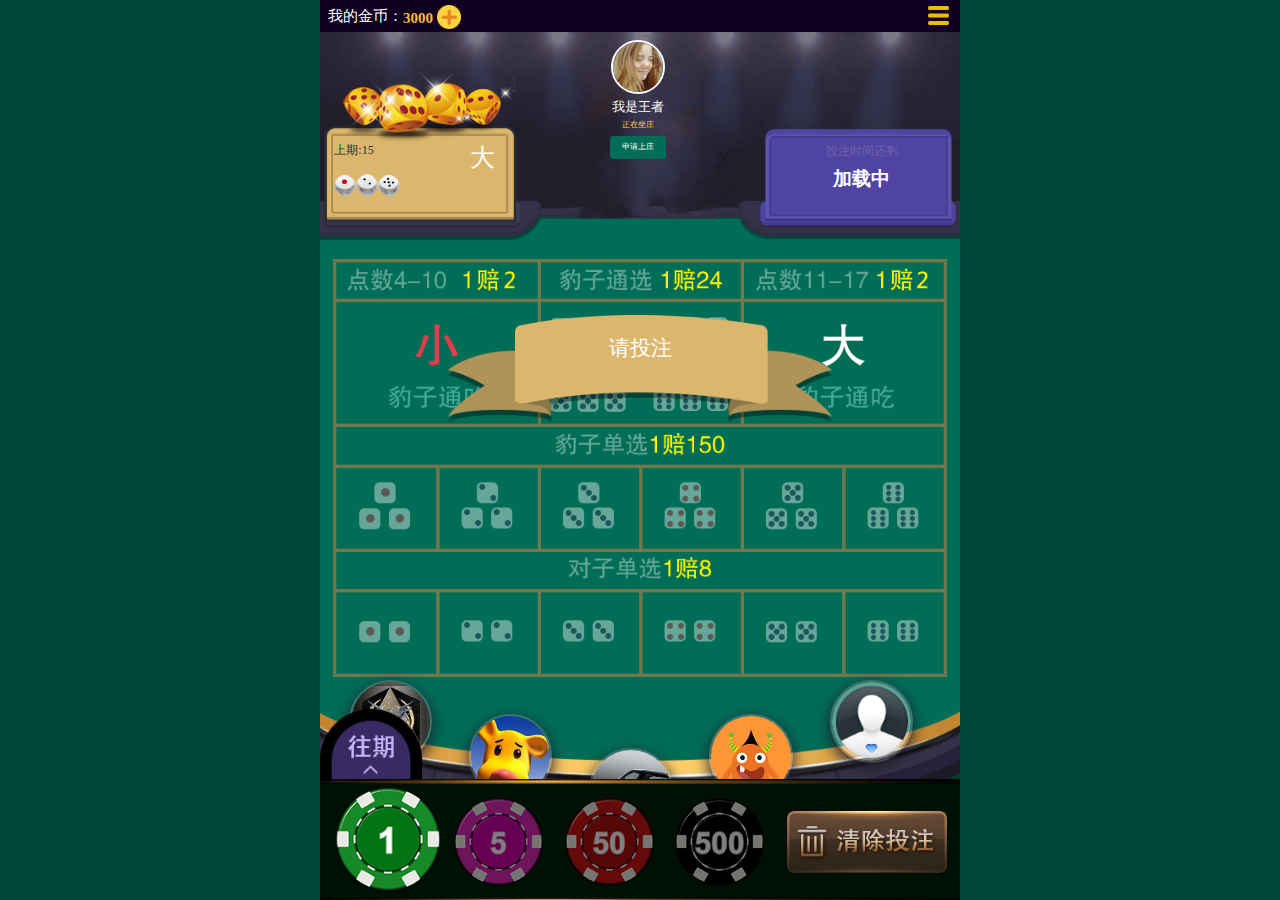
==== index-new.html @ 09e3bccb "jiang su kuai san" ====
<!DOCTYPE html>
<html lang="en">
<head>
	<meta http-equiv="Content-Type" content="text/html; charset=UTF-8">
	<meta name="viewport" content="width=device-width, initial-scale=1.0, maximum-scale=1, user-scalable=no">
	<meta name="format-detection" content="telephone=no">
	<title>江苏快三摇一摇</title>
	<link rel="stylesheet" href="css/shop_goods.css" />
	<link rel="stylesheet" href="css/base.css" />
	<script type="text/javascript" src="js/jquery-1.11.1.js"></script>
	<script type="text/javascript" src="js/fastclick.js"></script>
	<script type="text/javascript" src="js/index.js"></script>
	<style>
	.sim-pop-box{position: absolute; left: 0; top:0; width: 100%; z-index: 99999999;color: #000;font-size: 12px;font-family: Helvetica, STHeiti, Droid Sans Fallback;}
	.sim-pop-box button{background: none;border: none;outline: none;cursor: pointer;-webkit-appearance: none;}
	.sim-pop-box *{margin: 0; padding: 0}.sim-pop-mask,.sim-pop-dis{position: fixed;top:0;right: 0;bottom: 0;left: 0; }
	.sim-pop-mask{background-color: rgba(0,0,0,0.3);pointer-events:auto;}
	.sim-pop-dis,.sim-pop-ft{display: -webkit-box;display: -ms-flexbox;display: -webkit-flex;display: flex;}
	.sim-pop-dis{-webkit-box-pack: center;box-pack: center;-webkit-box-align: center;box-align: center;-webkit-justify-content: center;justify-content: center;-webkit-align-items: center;align-items: center; pointer-events: none;}
	.sim-pop-win{pointer-events: auto;}
	.sim-pop-com,.sim-pop-loading{max-width: 300px;background-color: rgba(0,0,0,0.2);}
	.sim-pop-hd{height: 50px;line-height: 50px;padding: 0 40px 0 10px;border-bottom: 1px solid #eee;position: relative}
	.sim-pop-hd h2{font-size: 14px;font-weight: normal;}
	.sim-pop-close{width: 40px;height: 50px;line-height: 50px;text-align: center;font-size: 26px;position: absolute;right: 0;top: 0;color: rgba(0,0,0,0.5);}
	.sim-pop-close:focus,.sim-pop-close:hover,.sim-pop-close:active{color: rgba(0,0,0,0.4)}
	.sim-pop-bd{word-break: break-all;font-size:14px;color:rgba(255,255,255,0.4);background:rgba(0,0,0,0.6);padding:20px;border-radius:5px;}
	.sim-pop-ft{border-top:1px solid #eeeeee}.sim-pop-btn{-webkit-box-flex: 1; -ms-flex: 1;-webkit-flex: 1;flex: 1;height: 40px;line-height: 40px;font-size: 14px;display: block}
	.sim-pop-btn:not(:first-child){border-left: 1px solid #eee}.sim-pop-loading{padding:20px 50px;box-sizing: border-box;border: none; background:#000;}
	.sim-pop-win{opacity: 0;-webkit-transform: scale(0.5);transform: scale(0.5);-webkit-transition: all .18s;transition: all .18s;}
	.sim-pop-in{opacity: 1;-webkit-transform:scale(1);transform:scale(1);}
	</style>
</head>
<body>
<div class="set-total-div">
	<p class="set-total-notice">【提示】</p>
	<p class="set-total-p">您的默认单局投注限额为<span class="limit-money font-set">200</span>金币，您可以在<span class="font-set">个人中心--偏好设置</span>进行修改。</p>
	<p class="iknowset">我知道了</p>
</div>
<div class="header_top">
	<div class="header_top_in">
		<!--<img class="re_shop receive_shop" src="./img/receive2.png">
		<img class="re_shop receive_rank" src="./img/receive.png">-->
		<div class="note_out">
			<div class="notes">
			<span class="note"></span>
			</div>
			<img class="note_img" src="./img/note.png" width="100%">
		</div>
		<span class="left" id="recharge">我的金币：<i class="qb_up"></i><span class="qb_out"><b class="qb_num">0</b></span><img class="rcg_lg" src="./img/rcg_lg.png"></span>
	</div>
</div>



<div class="content">
	<img class="content_bg" src="./img/content_bg.png" width="100%">
	<!--<div class="qb_fly">
		<img class="img_0" src="./img/2_1.png" width="15">
		<img class="img_0" src="./img/2_1.png" width="15">
		<img class="img_0" src="./img/2_1.png" width="15">
		<img class="img_0" src="./img/2_1.png" width="15">
		<img class="img_0" src="./img/2_1.png" width="15">
	</div>-->
	
	<div class="header_all">
		<img class="header"src="./img/header.png" width="100%">
		
		<div class="peach">
			<div style="font-size: .5rem; text-align: center;">
				<img src="img/usericon.jpg" style="border: .15rem #fff solid; display: inline-block; margin-bottom: 3px; border-radius: 50%;"  width="50px">
				<h1 style="color: #fff; font-size: .8rem; margin-bottom: .2rem;">我是王者</h1>
				<h2 style="color: #fff; font-size: .5rem; color: #ffd43f;">正在坐庄</h2>
				<p style="margin-top: .7rem;"><a style="color: #fff; background:#006d57; border-radius: 3px; padding: 6px 12px 8px;">申请上庄</a></p>
			</div>
		</div>
		
		<div class="judge"></div>
		<div class="note_in22" style="display: none;">
			<span class="record"></span>
			<span class="game_rule"></span>
			<span class="game_back"></span>
			<img class="note_in" src="./img/note_in.png" width="100%">
		</div>
		<div class="header_k header_l">
			<div class="header_up"><b>上期:<span id="sum">15</span></b></div>
			<div class="header_down"><b id="past_images"><img src="img/dot1.png"><img src="img/dot2.png"><img src="img/dot5.png"></b><i id="past_result">大</i></div>
		</div>
		<div class="header_k header_r">
			<div class="header_up header_up_b"><b>投注时间还剩</b></div>
			<div class="header_down t_ts"><b class="timer">加载中</b></div>
			<div class="middle">
				<p class="prizing">正在开奖中</p>
			</div>
			<div class="progress_out">
				<ul id="progress">
					<li></li>
					<li></li>
					<li></li>
					<li></li>
					<li id="djs_p"></li>
				</ul>
			</div>
		</div>
	</div>
	
	
	
	<div class="top_all">
		<img class="top1" src="./img/top1.png" width="96%">
		<div class="top2">
			<img src="./img/top2.png" width="96%">
			<ul class="top_ul top2_ul">
			<li class="top2_1" data-value="000"><div class="mb_out"><span class="mb">0</span></div></li>
			<li class="top2_2" data-value="xxx"><div class="mb_out"><span class="mb">0</span></div></li>
			<li class="top2_3" data-value="999"><div class="mb_out"><span class="mb">0</span></div></li>
			</ul>
		</div>
		<img src="./img/top3.png" width="96%">
		<div class="top4">
			<img src="./img/top4.png" width="96%">
			<ul class="top_ul top4_ul">
				<li class="top4_1" data-value="111"><div class="mb_out"><span class="mb">0</span></div></li>
				<li class="top4_2" data-value="222"><div class="mb_out"><span class="mb">0</span></div></li>
				<li class="top4_3" data-value="333"><div class="mb_out"><span class="mb">0</span></div></li>
				<li class="top4_4" data-value="444"><div class="mb_out"><span class="mb">0</span></div></li>
				<li class="top4_5" data-value="555"><div class="mb_out"><span class="mb">0</span></div></li>
				<li class="top4_6" data-value="666"><div class="mb_out"><span class="mb">0</span></div></li>
			</ul>
		</div>
		<img src="./img/top5.png" width="96%">
		<div class="top6">
			<img src="./img/top6.png" width="96%">
			<ul class="top_ul top6_ul">
				<li class="top6_1" data-value="11x"><div class="mb_out"><span class="mb">0</span></div></li>
				<li class="top6_2" data-value="22x"><div class="mb_out"><span class="mb">0</span></div></li>
				<li class="top6_3" data-value="33x"><div class="mb_out"><span class="mb">0</span></div></li>
				<li class="top6_4" data-value="44x"><div class="mb_out"><span class="mb">0</span></div></li>
				<li class="top6_5" data-value="55x"><div class="mb_out"><span class="mb">0</span></div></li>
				<li class="top6_6" data-value="66x"><div class="mb_out"><span class="mb">0</span></div></li>
			</ul>
		</div>
	</div>

	<div class="user-wrap">
		<li class="user-li"><img src="img/player1.jpg" width="80%"><span></span></li>
		<li class="user-li"><img src="./img/player2.jpg" width="80%"><span></span></li>
		<li class="self"><img src="./img/player3.jpg" width="80%"><span></span></li>
		<li class="user-li"><img src="./img/player4.jpg" width="80%"><span></span></li>
		<li class="user-li"><img src="./img/avatar.png" width="80%"><span></span></li>
	</div>
</div>----

<div class="footer">
	<div class="footer_in">
		<img class="past" src="./img/past.png" width="16%" style="display: block;">
		<img class="line_up" src="./img/line.png" width="100%">
		<img class="line_down" src="./img/line.png" width="100%">
		<ul class="bottom">
			<li><div class="bottom_in"><img class="current" src="./img/1_1.png" width="100%"><span class="meng" data-num="1_1" data-value="1"></span></div></li>
			<li><div class="bottom_in"><img src="./img/2_1.png" width="100%" class=""><span class="meng" data-num="2_1" data-value="5"></span></div></li>
			<li><div class="bottom_in"><img src="./img/3_1.png" width="100%" class=""><span class="meng" data-num="3_1" data-value="50"></span></div></li>
			<li><div class="bottom_in"><img src="./img/4_1.png" width="100%" class=""><span class="meng" data-num="4_1" data-value="500"></span></div></li>
		</ul>
		<img class="right clear_con" src="./img/clear.png" width="25%">
	</div>
</div>

<div class="past_content" style="display: none;">
	<img class="past_down" src="./img/pick.png" width="15%" style="display: none;">
	<div class="past_content_all">
		<span class="past_left">往<br>期<br>开<br>奖</span>
		<ul class="past_right" id="records_out">
			<li id="tpl_game_records">
				<img class="new" src="./img/new.png" width="10">
				<b class="past_top">54期</b>
				<i class="hezhi">8</i>
				<p class="img_all">
					<img src="img/dot1.png">
					<img src="img/dot2.png">
					<img src="img/dot5.png">
				</p>
			</li>
			<li id="tpl_game_records">
				<b class="past_top">53期</b>
				<i class="hezhi">11</i>
				<p class="img_all">
					<img src="img/dot6.png">
					<img src="img/dot1.png">
					<img src="img/dot4.png">
				</p>
			</li>
			<li id="tpl_game_records">
				<b class="past_top">53期</b>
				<i class="hezhi">11</i>
				<p class="img_all">
					<img src="img/dot6.png">
					<img src="img/dot1.png">
					<img src="img/dot4.png">
				</p>
			</li>
			<li id="tpl_game_records">
				<b class="past_top">53期</b>
				<i class="hezhi">11</i>
				<p class="img_all">
					<img src="img/dot6.png">
					<img src="img/dot1.png">
					<img src="img/dot4.png">
				</p>
			</li>
			<li id="tpl_game_records">
				<b class="past_top">53期</b>
				<i class="hezhi">11</i>
				<p class="img_all">
					<img src="img/dot6.png">
					<img src="img/dot1.png">
					<img src="img/dot4.png">
				</p>
			</li>
			<li id="tpl_game_records">
				<b class="past_top">53期</b>
				<i class="hezhi">11</i>
				<p class="img_all">
					<img src="img/dot6.png">
					<img src="img/dot1.png">
					<img src="img/dot4.png">
				</p>
			</li>
			<li id="tpl_game_records">
				<b class="past_top">53期</b>
				<i class="hezhi">11</i>
				<p class="img_all">
					<img src="img/dot6.png">
					<img src="img/dot1.png">
					<img src="img/dot4.png">
				</p>
			</li>
			<li id="tpl_game_records">
				<b class="past_top">53期</b>
				<i class="hezhi">11</i>
				<p class="img_all">
					<img src="img/dot6.png">
					<img src="img/dot1.png">
					<img src="img/dot4.png">
				</p>
			</li>
			<li id="tpl_game_records">
				<b class="past_top">53期</b>
				<i class="hezhi">11</i>
				<p class="img_all">
					<img src="img/dot6.png">
					<img src="img/dot1.png">
					<img src="img/dot4.png">
				</p>
			</li>
			<li id="tpl_game_records">
				<b class="past_top">53期</b>
				<i class="hezhi">11</i>
				<p class="img_all">
					<img src="img/dot6.png">
					<img src="img/dot1.png">
					<img src="img/dot4.png">
				</p>
			</li>
			<li id="tpl_game_records">
				<b class="past_top">53期</b>
				<i class="hezhi">11</i>
				<p class="img_all">
					<img src="img/dot6.png">
					<img src="img/dot1.png">
					<img src="img/dot4.png">
				</p>
			</li>
			<li id="tpl_game_records">
				<b class="past_top">53期</b>
				<i class="hezhi">11</i>
				<p class="img_all">
					<img src="img/dot6.png">
					<img src="img/dot1.png">
					<img src="img/dot4.png">
				</p>
			</li>
			<li id="tpl_game_records">
				<b class="past_top">53期</b>
				<i class="hezhi">11</i>
				<p class="img_all">
					<img src="img/dot6.png">
					<img src="img/dot1.png">
					<img src="img/dot4.png">
				</p>
			</li>
			<li id="tpl_game_records">
				<b class="past_top">53期</b>
				<i class="hezhi">11</i>
				<p class="img_all">
					<img src="img/dot6.png">
					<img src="img/dot1.png">
					<img src="img/dot4.png">
				</p>
			</li>
			<li id="tpl_game_records">
				<b class="past_top">53期</b>
				<i class="hezhi">11</i>
				<p class="img_all">
					<img src="img/dot6.png">
					<img src="img/dot1.png">
					<img src="img/dot4.png">
				</p>
			</li>
			<li id="tpl_game_records">
				<b class="past_top">53期</b>
				<i class="hezhi">11</i>
				<p class="img_all">
					<img src="img/dot6.png">
					<img src="img/dot1.png">
					<img src="img/dot4.png">
				</p>
			</li>
			<li id="tpl_game_records">
				<b class="past_top">53期</b>
				<i class="hezhi">11</i>
				<p class="img_all">
					<img src="img/dot6.png">
					<img src="img/dot1.png">
					<img src="img/dot4.png">
				</p>
			</li>
			<li id="tpl_game_records">
				<b class="past_top">53期</b>
				<i class="hezhi">11</i>
				<p class="img_all">
					<img src="img/dot6.png">
					<img src="img/dot1.png">
					<img src="img/dot4.png">
				</p>
			</li>
			<li id="tpl_game_records">
				<b class="past_top">53期</b>
				<i class="hezhi">11</i>
				<p class="img_all">
					<img src="img/dot6.png">
					<img src="img/dot1.png">
					<img src="img/dot4.png">
				</p>
			</li>
			<li id="tpl_game_records">
				<b class="past_top">53期</b>
				<i class="hezhi">11</i>
				<p class="img_all">
					<img src="img/dot6.png">
					<img src="img/dot1.png">
					<img src="img/dot4.png">
				</p>
			</li>
			 
		</ul>
		<ul class="load_more_ul" style="display:none;">
			<li class="load_more_qs"><a id="btn_game_records_more" class="load_more load_more2" href="javascript:;">&lt;&lt;点击加载更多&gt;&gt;</a></li>
		</ul>
	</div>
</div>

<div class="record_content">
	<div class="record_content_out">
		<div class="record_content_in">
			<h1>投注记录</h1>
			<ul class="record_ul">
				<li id="tpl_user_records">
					<div class="record_con">
						<span class="record_l"><b class="record_num">0813期</b><br><i class="record_day">01-22&nbsp;</i></span>
						<img class="more-logo" src="./img/i4.png">
						<span class="record_r"><b class="record_result">未中奖</b><br><i class="record_qb">投注100金币</i></span>
					</div>
					<div class="record_more2">
						<p><span class="record_win">本期投注详情：</span><span class="record_wresult">大，豹子，11x，44x，222，333</span></p>
						<p><span class="record_win">本期开奖详情：</span><span class="record_win2">115，小</span></p>
					</div>
				</li>
				<li id="tpl_user_records">
					<div class="record_con">
						<span class="record_l"><b class="record_num">0813期</b><br><i class="record_day">01-22&nbsp;</i></span>
						<img class="more-logo" src="./img/i4.png">
						<span class="record_r"><b class="record_result">中奖1000元</b><br><i class="record_qb">投注100金币</i></span>
					</div>
					<div class="record_more2">
						<p><span class="record_win">本期投注详情：</span><span class="record_wresult">大，豹子，11x，44x，222，333</span></p>
						<p><span class="record_win">本期开奖详情：</span><span class="record_win2">115，小</span></p>
					</div>
				</li>
				<li class="load_more_tz"><a id="btn_user_records_more" href="javascript:;" class="load_more load_more1">&lt;&lt;加载更多&gt;&gt;</a></li>
			</ul>
			<img class="pop_close" src="./img/close.png">
		</div>
		<div style="text-align:center; padding:8% 0; width:100%; max-width:640px;">
			<span class="btn_return"> 回到游戏</span>
		</div>
	</div>
</div>

<div class="rule">
	<div class="rule_out">
		<div class="rule_in">
			<div class="rule_content">
				<h1>快三摇一摇详细规则</h1>
				<h2>一、游戏玩法说明</h2>
				<ul>
					<li>1.快三摇一摇开奖结果和江苏快三官方开奖结果一致， 可在官方网站查看。</li>
					<li>2.每局游戏的投注时间为7分钟，玩家在投注时间内首先选择自己要投注的筹码，然后点
					击要投注的区域进行投注，在投注时间外，不可进行投注。</li>
					<li>3.筹码上的面值即为金币，例如：1筹码=1金币，在一局游戏中，玩家可选择不同的筹码进行投注，当玩家的金币不足时，无法投注，请补充金币，每期的最高投注50000金币。</li>
					<li>4.投注的区域上方写明了该投注的名称和赔率，当玩家投注了一个区域后，该区域下方显示玩家在该区域的金币总数。在一局游戏中，玩家可对每个投注区域进行反复投注。</li>
					<li>5.在屏幕的右下角有撤销投注的按钮，在投注时间内点击，可将玩家当前所有投注全部撤销，撤销后玩家可再进行投注。投注时间内外则不可撤销。</li>
					<li>6.投注时间结束后，进入买定离手时间，在此期间内玩家等待开奖，不可投注也不可撤销投注。</li>
					<li>7.买定离手时间结束后，进入开奖时间，三个骰子全部停下来后的点数即为本局游戏的开奖结果，与开奖结果匹配的投注区域高亮显示。</li>
					<li>8.开奖时间结束后，进入派奖时间，开奖后再按照开奖结果，返还中奖者的投注筹码和相应的奖励筹码。至此，一局游戏结束后，进入下一局游戏。</li>
					<li>9.左上区域显示上期的开奖结果，点击底部显示最近20期的开奖结果。</li>
					<li>10.如需查看历史投注记录，可在右上角相应图标处操作。</li>
				</ul>
				<h2>二、投注区域及赔率说明</h2>
				<ul>
					<li>1.小：三个骰子的点数之和为4-10，赔率1赔2，如果开奖结果为豹子，则玩家不中奖。</li>
					<li>2.大：三个骰子的点数之和为11-17，赔率1赔2，如果开奖结果为豹子，则玩家不中奖。</li>
					<li>3.豹子通选：三个骰子的点数一致且为任一点数，赔率1赔24。</li>
					<li>4.豹子直选：三个骰子的点数一致且为某一点数，赔率1赔150。</li>
					<li>5.对子单选：三个骰子中有两个骰子的点数一致且为某一点数，另一个骰子的点数不一致且为任一点数，赔率1赔8。</li>
					<li>6.赔率解释：1赔2，即玩家投入1，若中奖，除返还已投入的1外，再赔给玩家1，例如用户投注100金币，赔率1赔2，若中奖，用户将获得200金币回报，以此类推。</li>
					<li>7.用户不得以任何软件或其他作弊行为参与本游戏，一经发现，不予派奖；对已发奖的，有权有求用户返还。</li>
					<li><span class="rule_tb">8.如因突然停电，网络延迟、网络拥堵、系统故障等意外因素或其他不可抗力，导致你未能成功参与游戏或是服务器发生中断，我们将金币退换你的账户，我方对此不承担任何责任。</span></li>
				</ul>
				<h2>三、联系客服</h2>
				<ul>
					<li>1.如在游戏过程中遇到任何问题，请联系客服。客服QQ：<span class="rule_tb">888</span> 。</li>
				</ul>
				<img class="pop_close" src="./img/close.png">
			</div>
		</div>
		<div style="text-align:center; padding:8% 0; width:92%; max-width:588.8px; margin:0 auto;">
			<span class="btn_return btn_return2"> 回到游戏</span>
		</div>
	</div>
</div>
<div class="tz">
	<div class="tz_in">
		<img src="./img/start_bg.png" width="60%">
		<span class="start_tz">请投注</span>
	</div>
</div>

<div class="dicebox">
	<img class="boxb" src="img/box_bt_icon.png" width="180px">
	<p class="dice_item">
		<img src="img/dot6.png">
		<img src="img/dot6.png">
		<img src="img/dot6.png">
	</p>
	
	<p class="dice2" style="display: none;">
		<img class="pos1" src="img/dot6.png">
		<img class="pos2" src="img/dot6.png">
		<img class="pos3" src="img/dot6.png">
	</p>
	<img class="boxt" style="display: none;" src="img/box_tp_icon.png" width="182px">
</div>

<div class="reward">
	<img src="img/reward.png">
</div>

<div class="recharge_wrap charge_wrap">
	<div class="page" style="/* display: none; */">
		<div class="page_in"></div>
		<div class="page-content">
			<div class="con-title">
				<img class="title-img" src="https://pages.57jingcai.com/images/shop_goods/bg-dialog-ylc-hd__red.png"><p>
					<b>·</b>
					<b class="wrap_title">金币充值</b>
					<b>·</b>
				</p>
				<a class="charge_wrap_close">
					<img src="https://pages.57jingcai.com/images/shop_goods/close.png" class="charge_wrap_close_btn">
				</a></div><div class="recharge-content-out">
					<div class="recharge-content">
						<div class="con-first">今日首充送15%</div>
						<ul class="con-ul">
							<li>
								<img class="f-l con-ul-logo" src="img/qb_30.png" alt="">
								<div class="con-ul-mid f-l">
									<div class="con-ul-money" style="margin-top: 0.5rem;">
										<b class="wrap_qb">30</b>金币</div>
								</div>
								<button class="con-ul-btn f-r">获取</button>
							</li>
							<li>
								<img class="f-l con-ul-logo" src="img/qb_100.png" alt="">
								<div class="con-ul-mid f-l">
									<div class="con-ul-money" style="margin-top: 0.5rem;">
										<b class="wrap_qb">100</b>金币</div>
								</div>
								<button class="con-ul-btn f-r">获取</button>
							</li>
							<li>
								<img class="f-l con-ul-logo" src="img/qb_500.png" alt="">
								<div class="con-ul-mid f-l">
									<div class="con-ul-money" style="margin-top: 0.5rem;">
										<b class="wrap_qb">500</b>金币</div>
								</div>
								<button class="con-ul-btn f-r">获取</button>
							</li>
							<li>
								<img class="f-l con-ul-logo" src="img/qb_1000.png" alt="">
								<div class="con-ul-mid f-l">
									<div class="con-ul-money" style="margin-top: 0.5rem;">
										<b class="wrap_qb">1000</b>金币</div>
								</div>
								<button class="con-ul-btn f-r">获取</button>
							</li>
							<li>
								<img class="f-l con-ul-logo" src="img/qb_5000.png" alt="">
								<div class="con-ul-mid f-l">
									<div class="con-ul-money" style="margin-top: 0.5rem;">
										<b class="wrap_qb">5000</b>金币</div>
								</div>
								<button class="con-ul-btn f-r">获取</button>
							</li>
						</ul>
					</div>
				</div>
		</div>
	</div>
</div>
	
<div class="guide guide_one" style="display:none;">
	<img class="first_01" src="./img/first_01.png" width="60%">
	<div class="guide_wenzi">
		<h1>欢迎来到全民摇一摇</h1>
		<p><span class="step_one">步骤一</span>选择您心仪的筹码</p>
	</div>
	<span class="next_step">下一步</span>
</div>

<div class="guide guide_two" style="display:none;">
	<img class="first_01" src="./img/first_02.png" width="60%">
	<div class="guide_wenzi">	
		<h1>欢迎来到江苏快三摇一摇</h1>
		<p><span class="step_one">步骤二</span>选择投注区域完成下注</p>
	</div>
	<span class="return_step">开始游戏</span>
</div>

<div id="recharge_alert" class="recharge_out" style="display:none;">
	<div class="recharge_in">
		<img src="./img/recharge.png" width="100%">
		<span class="recharge_close"></span>
		<span class="recharge"></span>
	</div>
</div>

<script type="application/javascript">
	$(function() {
		FastClick.attach(document.body);
	});
</script>
---- css/shop_goods.css ----
/* 
* @function: 充值蒙版、商城弹窗
* @Author: Administrator
* @Date:   2017-04-08 11:05:02
* @Last Modified by:   Administrator
* @Last Modified time: 2017-04-08 11:05:02
*/  
 /* 充值蒙版 */
.charge_wrap{
  color:#fff;
}
.charge_wrap .f-l{
  float: left;
}
.charge_wrap .f-r{
  float: right;
}
.charge_wrap .page{
   display:none;
  position: fixed;
  top: 0;
  bottom: 0;
  z-index: 99999;
  width: 100%;
  max-width:640px;
  height: 100%;
  background: rgba(0,0,0,.8);
  padding-top: 14%;
}
.charge_wrap .page-content{
  width: 86%;
  height: 100%;
  position: relative;
  margin:0 auto;
}
.charge_wrap .con-title{
  width: 100%;
  position: absolute;
  /*text-align: center;*/
}
.charge_wrap .con-title p{
  width: 100%;
  text-align: center;
  position: absolute;
  margin-top: 5%;
}
.charge_wrap .con-title b{
  font-weight:bold;
}
.charge_wrap .con-title b:nth-child(2){
  padding: 0 7%;
}
.charge_wrap .title-img{
  width: 100%;
  position: absolute;
}
.charge_wrap .recharge-content-out{
  padding:12% 3% 2% 2%;
  height: 100%;
}
.charge_wrap .recharge-content{
  width: 100%;
  /*谁改的导致页面问题*/
  height: 65%;  
  background: #262932;
  border: 0.2rem solid #4B74CC;
  border-radius: 0.5rem;
}

.lucky_wrap .recharge-content{
  width: 100%;
  /*谁改的导致页面问题*/
  height: auto;  
  background: #262932;
  border: 0.2rem solid #4B74CC;
  border-radius: 0.5rem;
}

.charge_wrap .con-first{
  text-align: center;
  color: #fff;
  padding: 10% 0% 0% 0%;
  font-size: 0.9rem;

}
/*.charge_wrap .con-first p:nth-child(2){
  color:#ffffff;
}*/
.charge_wrap i{
  display: inline-block;
}
.charge_wrap .lb{
  width: 100%;
  height:2rem;
  background: #1e2026;
  position: relative;

}
.charge_wrap .lb-logo{
  width: 1.5rem;
  height: 1rem;
  display: inline-block;
  background-image: url("../img/image/sprite-icon.png");
  background-size: 300%;
  background-position:  0 -22px;
  margin-left: 5%;
  margin-top:0.5rem;
}
.charge_wrap .lb-text-out{
  display: inline-block;
  width: 80%;
  height:2rem;
  line-height: 2rem;
  position: absolute;
  margin-left: 0.5rem;
  overflow: hidden;
}
.charge_wrap #lb-text{
  position: absolute;
  display: inline-block;
  left: 30px;
  font-size: 0.9rem;
  color: #6e80ab;
}
.charge_wrap .con-ul{ 
  margin-top: 4%;
  padding: 0 2.5%;
  /*height: 22rem;*/
  height: 80%;
  overflow:auto;
  overflow-y:auto;
  overflow-x:hidden; 
}
.charge_wrap .con-ul li{
  padding: 6% 0;
  overflow: hidden;
  border-bottom:0.1rem solid #333D5D;
}
.charge_wrap .con-ul li:last-child{
  border:none;
}
.charge_wrap .con-ul span{
  line-height: 2.5rem;
  padding-left:3%;
  font-size: 0.9rem;
}
.charge_wrap .con-ul-logo{
  width: 3.5rem;
  margin: -3%;
  margin-left: 0;
}
.charge_wrap .con-ul-tips{
  background:#4B74CC;
  font-size: 0.8rem;
  border-radius: 5px;
  padding:0 0.3rem;
  margin-top: 0.2rem;
}
.charge_wrap .con-ul-mid{
  margin-left: 2%;
}
.charge_wrap .con-ul-btn{
  text-align: center;
  color: #FFFFFF;
  border: 0;
  outline: 0;
  background: #D91D36;
  border-radius:0.3rem;
  padding: 3% 7%;
}
.charge_wrap .con-ul-p{
  margin:0;
}
.charge_wrap .con-ul-p2{
   margin:0;
  font-size: 0.3rem;
  padding: 0.1rem 0.3rem;
  border-radius: 5px;
  background:#4B74CC;
}
.charge_wrap .page_in{
  position:absolute; top:-1rem; 
  width:100%; 
  height:100%; 
  background:rgba(0,0,0,0);
}
.charge_wrap .charge_wrap_close{
  width: 1.5rem;
  height: 1.5rem;
  position: absolute;
  color: #C84335;
  border: 0.2rem solid #A33226;
  outline: 0;
  border-radius: 1rem;
  font-size: 1rem;
  background: #6E191E;
  right: 3%;
  top: 1.4rem;
}
.charge_wrap .charge_wrap_close p{
  width: 1.2rem;
  height: 1.2rem;
  background-image: url("../img/image/sprite-icon.png");
  background-size: 300%;
  background-position:  -1.65rem -0.3rem;
  position: absolute;
  top: 0;
}
/* 跳转商城 */
.shop_wrap{
  color:#fff;
}
.shop_wrap .f-l{
  float: left;
}
.shop_wrap .f-r{
  float: right;
}
.shop_wrap .page{
  display:none;
  position: fixed;
  top: 0;
  bottom: 0;
  z-index: 999;
  width: 100%;
  max-width:640px;
  height: 100%;
  background: rgba(0,0,0,.8);
  padding-top: 18%;
}
.shop_wrap .page-content{
  width: 85%;
  position: relative;
  margin:0 auto;
}
.shop_wrap .con-title{
  width: 100%;
  position: absolute;
  /*text-align: center;*/
}
.shop_wrap .con-title p{
  width: 100%;
  text-align: center;
  position: absolute;
  margin-top: 5%;
}
.shop_wrap .con-title b{
  font-weight:bold;
}
.shop_wrap .con-title b:nth-child(2){
  padding: 0 5%;
}
.shop_wrap .title-img{
  width: 100%;
  position: absolute;
}
.shop_wrap .shop_close{
  width: 1.5rem;
  height: 1.5rem;
  position: absolute;
  color: #C84335;
  border: 0.2rem solid #A33226;
  outline: 0;
  border-radius: 1rem;
  font-size: 1rem;
  background: #6E191E;
  right: 3%;
  top: 1.4rem;
}
.shop_wrap .shop_close p{
  width: 1.2rem;
  height: 1.2rem;
  background-image: url("../img/image/sprite-icon.png");
  background-size: 300%;
  background-position: -1.65rem -0.3rem;
  position: absolute;
  top: 0;
}
.shop_wrap .shop-content-out{
  padding:13% 3% 2% 2%;
}
.shop_wrap .shop-content{
  width: 100%;
  background: #262932;
  border: 0.2rem solid #333D5D;
  border-radius: 0.5rem;
}
.shop_wrap .con-ul{
  margin-top: 8%;
  padding: 0 2.5%;
  height: 22rem;
  overflow:auto;
  overflow-y:auto;
   overflow-x:hidden;
  font-size:0;
}
.con-ul::-webkit-scrollbar-track-piece {
  background-color: rgba(0, 0, 0, 0);
  border-left: 1px solid rgba(0, 0, 0, 0);
}
.con-ul::-webkit-scrollbar {
  width: 0.5rem;
  height: 3rem;
  -webkit-border-radius: 0.5rem;
  -moz-border-radius: 0.5rem;
  border-radius: 0.5rem;
}
.con-ul::-webkit-scrollbar-thumb {
  background-color: rgba(0, 0, 0, 0.5);
  background-clip: padding-box;
  -webkit-border-radius: 0.5rem;
  -moz-border-radius: 0.5rem;
  border-radius: 0.5rem;
  min-height: 28px;
}
.con-ul::-webkit-scrollbar-thumb:hover {
  background-color: rgba(0, 0, 0, 0.5);
  -webkit-border-radius: 0.5rem;
  -moz-border-radius: 0.5rem;
  border-radius:0.5rem;
}

.shop_wrap .con-ul li{
  display: inline-block;
  padding: 6% 0 4% 0;
  overflow: hidden;
  background: #292D36;
  border-radius: 0.3rem;
  width: 45%;
  text-align: center;
  font-size: 0.8rem;
  margin:2.5%;
  box-sizing:border-box;
}
/* .shop_wrap .con-ul li:nth-child(even){
  margin:3% 0 0 3%;
} */
.shop_wrap .con-ul .shop-name{
  width:100%;
  overflow:hidden;
  white-space:nowrap;
  text-overflow:ellipsis;
}
.shop_wrap .con-ul-img{
  display: block;
  width:75%;
  margin:5% auto 8%;
}
.shop_wrap .con-ul-btn{
  width:90%;
  text-align: center;
  color: #FFFFFF;
  border: 0;
  outline: 0;
  background: #E24239;
  border-radius:0.3rem;
  padding: 5% 0;
  vertical-align:middle;
  margin:0 auto;
}
.shop_wrap .con-ul-logo{
  width: 1.2rem;
  display:inline-block;
  vertical-align:bottom;
  /* margin: 3% -3% -3% -3%; */
}

.shop_wrap .con-ul-btn span{
  display: inline-block;
  padding-left:2%;
  font-size: 1rem;
}
.shop_wrap .shop_more{
  width: 100%;
  padding: 4% 0;
  background: #292D36;
  text-align: center;
  color: #545A6F;
  border-top: 0.1rem solid #262932;
}
.shop_wrap .shop_more span{
  display:inline-block;
  vertical-align:middle
}
.shop_wrap .shop_more img{
  width: 0.85rem;
  vertical-align:middle;
}


.charge_wrap_close_btn{
    position: absolute;
    top: 0.4rem;
    right: 0.5rem;
    width: 0.5rem;
}
/*牛人幸运榜*/
.lucky_wrap .recharge-content{
  background:#223158;
}
.lucky_wrap .con-first{
  width: 96%;
}
.lucky-sel-con{
  border-radius:50px 0 0 50px;
  width: 47%;
  border:1px solid #fff;
  text-align: center;
  background:#313E5E;
  display: inline-block;
  float: left;
}

.lucky-sel-con:nth-child(2){
  border-radius:0 50px 50px 0;
  border-left: none;
}
.lucky-sel h4{
  margin:0;
  font-size: 0.9rem; 
  color: #809DE9;
}
.lucky-sel p{
  margin:0;
  font-size: 0.7rem;
  color: #809DE9;
}
.sel1-con{
   background: #fff;
}
.sel1-con h4, .sel1-con p{

  color: #1C3151;
}
.lucky_wrap .page{
  display: none;
}
.lucky_wrap .con-first {
    padding: 9% 0% 16% 4%;
    font-size: 0.7rem;
        margin: 0;
    color: #656b81;
}
.lucky-title{
  display: flex;
  display:-webkit-box;
  display: -webkit-flex; 
    width: 92%;
    clear: both;
    background: #223158;
    border-top: 1px solid #38497B;
    padding: 2% 4%;
}
.lucky-title span{
  color: #4C5E90; 
   -webkit-box-flex:1;
  flex: 1;
   -webkit-flex: 1;
  font-size: 0.9rem;
  text-align: center;
  letter-spacing: -0.05rem;
}
.lucky-title span:nth-child(1){
    -webkit-box-flex:0.5;
  flex: 0.5;
   -webkit-flex: 0.5;
    text-align: left;
}
.lucky-title span:nth-child(2){
    -webkit-box-flex:1.3;
  flex: 1.3;
   -webkit-flex: 1.3;
}
.lucky-title span:nth-child(3){
   -webkit-box-flex:1;
  flex: 1;
   -webkit-flex: 1;
}
.lucky_wrap .con-ul{
  background: #313E5E;
  margin:0;
  height: 19.5rem;
  border-radius: 0 0 6px 6px;
}
.lucky_wrap .con-ul .lucky-li{
  display: flex;
  display:-webkit-box;
  display: -webkit-flex; 
  border-bottom: 0.1rem solid #4866AC;
  padding-top:3%;
  padding-bottom: 1%;
}
.lucky-li-img{
  -webkit-box-flex:1;
  flex: 1;
  -webkit-flex: 1;
  padding-top: 0.2rem;
  font-size: 1.3rem;
  color: #8AAAF1;
  text-indent: 0.4rem;
}
.lucky-li-img img{
  width: 1.6rem;
}
.lucky-li-mid,.lucky-money{
  -webkit-box-flex:2;
  flex: 2;
  -webkit-flex: 2;
}
.lucky-li-mid{
    -webkit-box-flex:2.5;
  flex: 2.5;
  -webkit-flex: 2.5;
}
.lucky-li-head{
  display: inline-block;
  width: 2rem;
  height: 2rem;
  border-radius: 1rem;
  -webkit-border-radius: 1rem;
  vertical-align: top;
  margin-top:0.2rem;
}
.lucky-money{
  text-align: center;
  color: #FAE75A;
  line-height: 2.5rem;
}
.lucky-user{
margin-left:0.3rem;
width:4.5rem;
display:inline-block;
  overflow: hidden;
text-overflow:ellipsis;
white-space: nowrap;
}
---- css/base.css ----
*{-webkit-tap-highlight-color: transparent;}

body{
margin:0 auto;
padding:0;
background:#004739;
/* position:relative; */
max-width: 640px;
font-family: "微软雅黑";
}
ul,li,dl,dt,dd,i,b,h1,h2{
margin:0;
padding:0;
font-weight:normal;
font-style:normal;
list-style:none;
font-size:1rem;
}
.header_top{
position:fixed;
width:100%;
max-width:640px;
top:0;
z-index:100;
}
.header_top_in{
position:relative;
width:100%;
height:2rem;
line-height:1rem;
background:#110020;
}
.left{
/* position:absolute; */
position:relative;
display:inline-block;;
height:2rem;
line-height:2rem;
margin-left:0.5rem;
color:#fff;
font-size:0.95rem;
vertical-align:middle;
}
.left b{
color:#f2bc41;
font-size:15px;
font-weight:bold;
}
.rcg_lg{
width: 1.5rem;
    vertical-align: top;
    margin-top: 0.3rem;
}
.qb_out{
margin-right:0.25rem;
height:2rem; 
line-height:2rem;
vertical-align:middle;
}
.qb_cankao{
/* position:relative; */
/* 	vertical-align:top;
	display:inline-block;
	height:100%; */
}
.qb_s{
/* position:absolute; */
width:1.2rem;
vertical-align: middle;
/* top:0; */
}
/* .right{
height:2rem;
line-height:2rem;
width:5.5rem;
padding:0.2rem 0.5rem;
position:absolute;
right:4%;
bottom:5%;
background:#393278;
border-radius:3px;
text-align:right;
cursor:pointer;
} */

.content{
	background:#014512;
	/* overflow:hidden; */
	 margin-top:2rem;
	position:relative;
	
}
.content .top_all{
	position:relative;
}
.content_bg{
	position:absolute; top:27%;
}
.content img{
	display:block;
	margin:0 auto;
}
.content .top1{
	margin-top:3%;
}
.note_out{
	width:1.3rem;
	position:absolute;
	right:0.7rem;
	top:0.35rem;
	cursor:pointer;
}
.notes{
	position:relative;
	z-index:1;
}
.note{
	position:absolute;
	width:100%;
	height:100%;
	width:5rem;
	height:3rem;
	margin-top:-0.4rem;
	margin-left:-1.2rem;
}
.note_in22{
	position:absolute;
	top:9%;
	right:0;
	width:35%;
	height:90%;
	/*border:1px solid green;*/
	z-index:5;
	display:none;
}
.note_in22 span{
	display:block;
	width:100%;
	height:45%;
	/*border:1px solid yellow;*/
	cursor:pointer;
}
.note_in22 .game_rule{
	/*border:1px solid pink;*/
}
.note_in{
	position:absolute;
	top:-10%;
	right:1%;
	z-index:-1;
}
.header_all{
	position:relative;
}
.content .peach{
	position:absolute;
	top:50%;
	left:50%;
	margin-left:-30px;
	margin-top:-15%;
}
.header_k{
	position:absolute;
	top:50%;
	left:1.8%;
	width:29%;
	height:40%;
	/*background:red;*/
	font-size: 0.85rem;
}
.header_k b{
	font-weight:normal;
	color:#292d36;
	position:absolute;
	left:1.5%;
	width:80%;
	font-family: "微软雅黑";
	font-size: 12px;
}
.db { display: block !important;}
.ndb { display: none !important;}
.moveChip { position: absolute; bottom: 30px; z-index:88 ; width: 15px; height: 15px;}
.moveChip.chip0 { background: url(../img/1_1.png) no-repeat; background-size: 100% 100%;}
.moveChip.chip1 { background: url(../img/2_1.png) no-repeat; background-size: 100% 100%;}
.moveChip.chip2 { background: url(../img/3_1.png) no-repeat; background-size: 100% 100%;}
.moveChip.chip3 { background: url(../img/4_1.png) no-repeat; background-size: 100% 100%;}

.header_k i{
	font-style:normal;
	color:#d6cafa;
	position:absolute;
	right:19%;
}
.header_down{
	margin-top:17%;
}
.header_down b img{
	display: inline-block;
	width: 22px;
}
.header_down i{
	color:#fff;
	right:12%;
	font-size:25px;
	top:-2%;
}
.header_l{
	top:53%;
}
.header_l b,i{
	font-size:12px;
}
.header_l .arr{
	position:absolute;
	top:25%;
}
.header_r{
	top:50%;
	right:2%;
	width:27.5%;
	height:38%;
	left:auto;
	/*background:red;*/
	/*border:1px solid green;*/
}
.header_r .prizing{
	margin-top:10%;
	font-size:1.2rem;
	color:#fbfc02;
	font-weight:bold;
	text-align:center;
	display:none;
}
.font-dbd76b{
	color: #dbb76b;
}
.header_r .header_up{
	margin-top:4%;    
}
.header_r .header_up b{
	width:100%;
	text-align:center;
}
.header_up_b b{
	color: #7361ac;
}
.header_r .header_down b{
	width:100%;
	text-align:center;
	color:#fff;
	font-size:1.2rem;
	font-weight:bold;
}
.header_r .middle img{
	float:left;
	margin:9% 3.65% 0;
	display:none;
}
.footer_in{
	position:relative;
	width:100%;
	height:100%;
	/* border:1px solid red; */
}
.past{
	cursor:pointer;
	position:absolute;
	top:0;
	left:0;
	margin-top:-11%;
	/* margin-left:-8%; */
}
.line_up{
	position:absolute;
	top:0;
}
.line_down{
	position:absolute;
	top:0;
	margin-top:18.5%;
}
.bottom{
	width:72%;
	/* border:1px solid red; */
	margin-left:2%;
	box-sizing:border-box;
	/* margin:3% auto; */
	/* margin-left:3%; */
}
.bottom li{
	width:23%;
	float:left;
	margin:4% 0.5% 3%;
	cursor:pointer;
	position:relative;
	font-size:0;
}
.bottom li .bottom_in{
	position:relative;
	width:100%;
	height:100%;
	/* border:1px solid red; */
}
.bottom li .bottom_in img{
	display:block;
	width:84%;
	margin:0 auto;
}
.bottom li .bottom_in img.current{
	width:100%;
	position:absolute;
	margin-top:-10%;
}
.clear_con{
	position:absolute;
	right:2%;
	margin-top:5%;
}
.meng{
	position:absolute;
	top:0;
	left:8%;
	display:block;
	width:84%;
	height:100%;
	background:rgba(0,0,0,0.5);
	border-radius:50%;
}
.footer{
	background:#001005;
	position:fixed;
	bottom:0;
	width:100%;
	color:#fff;
	z-index:51;
	max-width:640px;
}
.top2, .top4, .top6{
	position:relative;
}
.top_ul{
	position:absolute;
	top:0;
	width:96%;
	height:100%;
	margin-left:2%;
	/*border:1px solid red;*/
	box-sizing:border-box;
}
.top_ul li{
	height:100%;
	float:left;
	/*border:1px solid blue;*/
	cursor:pointer;
	box-sizing:border-box;
	position:relative;
}
.top_ul li.current{
	background:rgba(255, 255, 255, 0.3);
	border:1px solid #fff;
	box-sizing:border-box;
}
.top2_ul li{
	width:33.33%;
}
.top4_ul li{
	width:16.66%;
}
.top6_ul li{
	width:16.66%;
}
/*往期*/
.past_content{
	display:none;
	bottom:10.5%;
	width:100%;
	/* height:100%; */
	position:fixed;
	/* background:rgba(0, 0, 0,0.5); */
	z-index:51;
	/* padding-bottom:30%; */
	cursor:pointer;
	border-top:5px solid #000000;
	background:#232031;
	color:#cabcff;
	max-width:640px;
}
.past_content_all{
	position:relative;
	height:156px;
	width: 100%;
	overflow:hidden;
	overflow-x: scroll;
	/* box-sizing:border-box; */
}
.past_content .past_down{
	position:absolute;
	top:0;
	margin-top:-12%;
	left:0;
}
.past_content .past_left{
	width:10%;
	display:block;
	line-height:1.1rem;
	margin-top:3rem;
	text-align:center;
}
.past_content .past_right{
	position:absolute;
	width:800px;
	height:100%;
	top:0;
	left:10%;
	overflow-x: scroll;
}
.past_content .past_right .img_all img{
	width: 30px;
	display:block;
	margin:15% auto;
}
.past_content .past_right .past_top{
	display:block;
	font-size: 12px;
	color:#fff;
	margin:5px auto;
}
.past_content .past_right .hezhi{
	display:block;
	font-size:12px;
	color:#c8b8ff;
}
.past_content ul{
	color:#534c6b;
	display:block;
	width:100%;
/*height:100%;
background:yellow;*/
}
.past_content ul li{
position:relative;
width:40px;
height:100%;
/* line-height:2.5rem; */
float:left;
background:#232031;
text-align:center;
box-sizing:border-box;
}
.past_content ul li:nth-child(2n+1){
background:#2c273d;
}
.past_content ul li .new{
position:absolute;
top:0%;
left:0%;
}
.past_content ul li:nth-child(2) .new{
display:block;
}
.past_content ul .big{
color:#3e67ad;
}
.past_content ul .small{
color:#ca59ab;
}
.past_content ul span{
display:inline-block;
width:0.7rem;
height:0.7rem;
border-radius:100%;
}
.past_content ul .big2.current{
background:#3e67ad;
}
.past_content ul .small2.current{
background:#ca59ab;
}
.past_content .dianshu img{
margin:2%;
}
/* .past_up{
display:block;
margin:0 auto;
	cursor:pointer;
	} */
	.past_content .load_more_ul li{
		width:100%;    
	}
	.past_content .load_more_ul li input{
		float:right;
		border:none;
		background:#2c273d;
		color:#534c6b;
		margin-top:0.7rem;
	}
	/*投注记录*/
	.record_content{
		position:absolute;
		top:0;
		width:100%;
		height:100%;
		max-width:640px;
		/*overflow-y:scroll;*/
		background:rgba(0,0,0,0.7);
		z-index:99999;
		color:#555067;
		display:none;
	}
	.record_content_out{
		position:fixed;
		top:0;
		left: 50%;
		margin-left: -150px;
		width:300px;
		max-width:640px;
		top:15%;
	}
	.record_content_in{
		position:relative;
		width:94%;
		margin:0 auto;
		background:#292d36; 
		border:2px solid  #dbb76b;
		border-radius:5px;
	}
	.record_content_in .pop_close{
		position:absolute;
		top:20px;
		right:-10px;
		margin-top:-10%;
		width:8%;
	}
	.record_content h1{
		width:98%;
		margin:0 auto;
		height:3rem;
		line-height:3rem;
		font-size:22px;
		color:#fff;
		font-weight:700;
		letter-spacing:2px;
		border-bottom:1px solid #2b2735;
		text-align:center;
		font-family: "微软雅黑";
	}
	.record_content ul{
		width:100%;
		height:20rem;
		/*line-height:5rem;*/
		/* padding-bottom:15%; */
		padding:0 1% 5%;
		box-sizing:border-box;
		overflow:auto
	}
	.record_content ul li{
		width:100%;
		/*height:3.4rem;*/
		margin-top:0.7rem;
		border-bottom:1px solid #2b2735;
	}
	/*.record_content b{
		color:#9a8dc3;
		font-weight:bold;
	}*/
	.record_l b{
		color:#ffffff;
		font-weight:bold;
		font-family: "微软雅黑";
		font-size: 14px;
	}
	.record_r b{
		color:#dbb76b;
		font-weight:bold;
		font-family: "微软雅黑";
		font-size: 14px;
	}
	
	.record_content .record_result_prize{
		color:#ffc54a;
	}
	.record_content i{
		font-size:0.9rem;
		color:#666c81;
		font-family: "微软雅黑";
		font-size: 12px;
	}
	.record_con{
		overflow: hidden;
		padding-bottom: 0.5rem;
	}
	.record_l{
		float:left;
		margin-left:1rem;
	}
	.record_r{
		float:right;
		text-align:right;
		margin-right:1rem;
	}
	.more-logo{
		width: 0.7rem;
		float: right;
		margin-top: 0.8rem;
		margin-right: 1rem;
	}
	.record_more2{
		display: none;
		padding: 0.5rem 0;
		background: #23262d;
	}
	.record_more2 p{
		width: 100%;
		margin-left: 1rem;
		width: 95%;
		color: #fff;
		font-size: 0.9rem;
	}
	.record_more2 p:nth-child(2){
		margin-top:0.5rem;
	}
	.record_more2 .record_win{
		display: inline-block;

	}
	.record_more2 .record_win2{
		color: #dbb76b;

	}
	.record_content ul .load_more_tz{
		border:none;
		text-align:center;
	}
	.past_content .load_more, .record_content .load_more{
		background:#221e2c;
		border:none;
		color:#9a8dc3;
		text-decoration: none;
		outline: none;
	}
	.record_content .load_more1{

	}
	.btn_return{
		padding:3% 30%;
		background:#f60;
		border-radius:5px;
		color:#fff;
		cursor:pointer;
		font-size:1.3rem;
		font-weight:bold;
		letter-spacing:3px;
	}
	/*规则*/
	.rule{
		position:absolute;
		top:0;
		width:100%;
		height:100%;
		max-width:588.8px;
		/*height:100%;*/
		/* padding:0 4%; */
		background:rgba(0,0,0,0.7);
		z-index:99999;
		color:#9a8cc1;
		display:none;
		/* padding-bottom:30%; */
	}
	.rule_out{
		position:fixed;
		top:15%;
		width:100%;
		max-width:640px;
	}
	.rule_in{
		position:relative;
		width:300px;
		margin:0 auto;
		background:#292d36; 
		border:2px solid  #eab088;
		border-radius:5px;
		padding:10px;
	}
	.rule_content{
		width:100%;
		height:25rem;
		overflow:auto;
		box-sizing:border-box;
	}
	.rule .pop_close{
		position:absolute;
		top:0;
		right:0;
		margin-top:-10%;
		width:8%;
	}
	.rule h1{
		font-weight:bold;
		text-align:center;
		color:#fff;
		font-size:15px;
		margin:2px 0 10px;
	}
	.rule h2{
		font-weight:bold;
		font-size:14px;
		margin:0.5rem 0;
	}
	.rule ul li{
		line-height:18px;
		font-size: 12px;
		margin-bottom: 8px;
		color: #fff;
	}
	.rule_tb{
		color:#00a4c9;
	}
	/*请投注，买定离手*/
	.tz{
		width:100%;
		position:absolute;
		top:35%;
		text-align:center;
		max-width:640px;
		z-index: 8888;
		display:none;
	}
	.tz_in{
		position:relative;
		z-index:9;
	}
	.start_tz{
		position:absolute;
		top:0;
		left:0;
		width:100%;
		height:100%;
		padding-top:3%;
		text-align:center;
		color:#fff;
		font-size:1.3rem;
		/*z-index:3;*/
	}
	/*摇色子*/
	.dice_all{
		position:absolute;
		width:165px; 
		top:30%;
		left:50%;
		margin:0 auto;
		margin-left:-80.6px;
		height:auto;  
		display:none;
		z-index:53;
	}
	.wrap{
		width:45px; 
		height:45px;
		float:left; 
		margin:5px;
		position:relative;
	}
	.dice{
		width:45px; 
		height:45px; 
		background:url(../img/dice.png) no-repeat; 
		cursor:pointer;
		border-radius: 3px;
	}
	.dice_1{background-position:-2px -7px;}
	.dice_2{background-position:-2px -60px;}
	.dice_3{background-position:-2px -114px;}
	.dice_4{background-position:-2px -165px;}
	.dice_5{background-position:-2px -217px;}
	.dice_6{background-position:-2px -269px;}
	.dice_t{background-position:-2px -325px;}
	.dice_s{background-position:-2px -382px;}
	.dice_e{background-position:-3px -438px;}
/*p#result{
text-align:center; 
font-size:16px;
}
p#result span{
font-weight:bold; 
color:#f30; 
margin:6px;}*/
#dice_mask{
	width:90px; 
	height:90px; 
	background:#fff; 
	opacity:0; 
	position:absolute; 
	top:0; 
	left:0; 
	z-index:199;
}
/*引导页*/
.guide{
	position:absolute;
	top:0;
	width:100%;
	height:100%;
	max-width:640px;
	background:rgba(0, 0, 0, 0.85);
	text-align:center;
	font-size:1.1rem;
	font-weight:bold;
	word-spacing:10px; 
	letter-spacing:2px;
	color:#fff;
	z-index:100;
}
.guide img{
	display:block;
	margin:0 auto;
}
.guide .first_01{
	margin:20% auto 10%;
}
.guide_wenzi h1{
	font-weight:bold;
	font-size:1.6rem;
	color:#564474;
}
.guide p{
	margin:5% auto;
}
.step_one{
	padding:0.2rem 0.3rem;
	background:#564476;
	border-radius:1rem;
	margin-right:0.3rem;
	margin:5% auto;
}
.next_step, .return_step{
	width:66%;
	height:3rem;
	line-height:3rem;
	display:block;
	margin:0 auto;
	background:#614ab4;
	margin-top:2rem;
	border-radius:5px;
	font-weight:normal;
}
.guide_two{
	display:none;
}
.recharge_out{
	position:absolute;
	top:0;
	width:100%;
	height:100%;
	background:rgba(0, 0, 0, 0.8);
	z-index:100;
}
.recharge_out img{
	display:block;
}
.recharge_in{
	position:relative;
	width:70%;
	top:30%;
	right:-14%;                        
}
.recharge_close{
	width:10%;
	height:14%;
	position:absolute;
	top:0;
	right:0;
	cursor:pointer;
}
.recharge{
	position:absolute;
	bottom:11%;
	left:4%;
	width:90%;
	height:21%;
}
.top_all .mb_out{
	position:absolute;
	bottom:0;
	margin-bottom:-9%;
	width:100%;
	padding:2% 0;
	text-align:center;	
	color:#fff;
	left:0;
	z-index:5;
	display:none;
}
.top_all .mb{
	position:relative;
	padding:2px 4px;
	font-size: 13px;
	margin:0 auto;
	background:rgba(0, 0, 0, 0.5);
	border-radius:10rem;
}
.top4 .mb_out, .top6 .mb_out{
	margin-bottom:-17%;
}
/*倒计时进度条*/
.progress_out{
	top:0;
	right:0;
	width:100%;
	height:100%;
	position:absolute;
}
@-webkit-keyframes changewidth{
	0%{
		width: 0;
	}
	100%{
		width: 100%;
	}
}
@-webkit-keyframes changeheight{
	0%{
		height: 0;
	}
	100%{
		height: 100%;
	}
}

@-webkit-keyframes changewidth2{
	0%{
		width: 100%;
	}
	100%{
		width: 0;
	}
}
@-webkit-keyframes changeheight2{
	0%{
		height:100%;
	}
	100%{
		height: 0;
	}
}
*{margin:0;padding:0;}
#progress{
	width: 100%;
	height: 100%;
	margin: 0 auto;
	list-style: none;
	position: relative;
	top:0;
	left:0;
	/*background:red;*/
}
#progress li{position: absolute;}
#time{
	width: 100%;
	height: 100%;
	text-align: center;
	line-height: 100%;
}
#progress li:nth-of-type(1){
	/*-webkit-animation:changewidth linear 10s forwards;*/
	position: absolute;
	left: 0px;
	top: 0px;
	width: 0px;
	height: 1px;
	background: #fff;

}
#progress li:nth-of-type(2){
	/*-webkit-animation:changeheight linear 2s 10s forwards;*/
	position: absolute;
	right: 0px;
	top: 0px;
	width: 1px;
	height: 0;
	background: #fff;
}
#progress li:nth-of-type(3){
	/*-webkit-animation:changewidth linear  10s 12s forwards;*/
	position: absolute;
	right: 0px;
	bottom: 0px;
	width: 0;
	height: 1px;
	background: #fff;
}
#progress li:nth-of-type(4){
	/* -webkit-animation:changeheight linear  2s 22s forwards;*/
	position: absolute;
	left: 0px;
	bottom: 0px;
	width: 1px;
	height: 0px;
	background: #fff;
}
.judge{
	width:15%;
	height:28%;
	position:absolute;
	top:98%;
	margin-left:49%;
}
.qb_fly{
	position:absolute;
	z-index:52;
	width:12%;
	height:7%;
	/*  bottom:76%;*/
	top:20%;
	left:43%;
	/*  border:1px solid red;*/
	display:none;
}
.qb_fly img{
	position:absolute;
	top:0;
	left:0;
}
.qb_fly img:nth-of-type(1){
	top:15%;
	left:0;
}
.qb_fly img:nth-of-type(2){
	top:10%;
	left:20%;
}
.qb_fly img:nth-of-type(3){
	top:5%;
	left:45%;   
}
.qb_fly img:nth-of-type(4){
	top:20%;
	left:65%;
}
.qb_fly img:nth-of-type(5){
	top:40%;
	left:31%;
}
.left .qb_up{
	position:absolute;
	top:0%;
	left:10%;
	margin-top:6%;
	color:#fec643;
	font-size:1.2rem;
	font-weight:bold;
	display:none;
}
.user-wrap{position:absolute; padding-top:13%;font-size: .7rem;text-align: center;color:#b9c5d3;}
.user-wrap li{width: 16%;margin-left: 3.33%;float: left;}
.user-wrap li img{border-radius: 50%; border:2px solid rgba(125,123,137,0.5);-webkit-box-shadow:0 5px 15px #1f1b29;  -moz-box-shadow:0 5px 15px #1f1b29; box-shadow:0 5px 15px #1f1b29;  }
.user-wrap li:nth-child(2n){margin-top:-7.5%;}
.user-wrap li:nth-child(4n+1){margin-top:-13%;}
.user-wrap li:nth-of-type(3){margin-top:-2%;}
.user-wrap li span{display:inline-block;width: 100%;overflow:hidden;text-overflow: ellipsis;white-space: nowrap; font-size:0.75rem;/*line-height: 1.2rem*/;}
.clone{position:absolute;}
 .re_shop{
	position:absolute;
	right:13%;
	top:0;
	height:1.4rem;
	width:auto;
	margin-top:0.3rem;
	margin-right:0;
}
.header_top .receive_rank{
right: 23%;
}
.dice_meng{
	position:fixed;
	top:0;
	left:0;
	width:100%;
	height:100%;
	max-width:640px;
	background:rgba(0,0,0,0.5);
	z-index:52;
	display:none;
}
.set-total-div{
	display: none;
	position: fixed;
	width: 70%;
	margin-left: 15%;
	margin-top: 35%;
	z-index: 299;
	_background: url(../img/pop_bg.png);
	background-size: 100% 100%;
	color: #fEfEfE;
	font-family: PingFang SC;
	font-size: 15px;
	padding-top: 10px;
	padding-bottom: 20px;
}
.font-set{
	color: #DBB76D;
}
.set-total-notice{
	width: 100%;
	text-align: center;
	font-size: 18px;
	margin-bottom: 10px;
}
.set-total-p{
	width: 90%;
	margin-left: 6%;
	line-height: 20px;
}
.iknowset{
	width: 40%;
	margin-left: 30%;
	text-align: center;
	background: url(../img/btn_bg.png);
	background-size: 100% 100%;
	font-size: 15px;
	height: 40px;
	line-height: 35px;
	margin-top:20px;
}

.dicebox { z-index: 888; display: none; position: absolute; width:180px; top: 300px; left: 50%; margin-left: -90px;}
.boxb { _position: absolute;}
p.dice_item { display: none; position: absolute; bottom: 55px; left: 38px;}
p.dice_item img { width: 32px; float: left; margin-right: 3px;}
p.dice2 {position: absolute; bottom: 54px; left: 38px;}
p.dice2 img { width: 32px; float: left; margin-right: 4px;}
.boxt { position: absolute; bottom: 300px;}
.move { animation:lrMove linear 0.3s infinite; -webkit-animation:lrMove linear 0.3s infinite; -moz-animation:lrMove linear 0.3s infinite;  -o-animation:lrMove linear 0.3s infinite;}
.tosmall {z-index: 9999; animation:movesmall 1.5s linear forwards; -webkit-animation:movesmall 1.5s linear forwards;}

@-webkit-keyframes movesmall {
	0% { -webkit-transform: scale(1); -webkit-transform-origin: left top;}
	100% { -webkit-transform: scale(0.2);  -webkit-transform-origin: left top;}
}
@keyframes movesmall {
	0% { transform: scale(1);transform-origin: left top;}
	100% { transform: scale(0.2);transform-origin: left top;}
}
@keyframes lrMove
{
0% { transform:rotate(-30deg)}
25% {transform:rotate(0deg)}
50% {transform:rotate(30deg)}
75% {transform:rotate(0deg)}
100% {transform:rotate(-30deg)}
}

@-moz-keyframes lrMove /* Firefox */
{
0% { -moz-transform:rotate(-30deg)}
25% {-moz-transform:rotate(0deg)}
50% {-moz-transform:rotate(30deg)}
75% {-moz-transform:rotate(0deg)}
100% {-moz-transform:rotate(-30deg)}
}

@-webkit-keyframes lrMove /* Safari 和 Chrome */
{
0% { -webkit-transform:rotate(-30deg)}
25% {-webkit-transform:rotate(0deg)}
50% {-webkit-transform:rotate(30deg)}
75% {-webkit-transform:rotate(0deg)}
100% {-webkit-transform:rotate(-30deg)}
}

@-o-keyframes lrMove /* Opera */
{
0% { -o-transform:rotate(-30deg)}
25% {-o-transform:rotate(0deg)}
50% {-o-transform:rotate(30deg)}
75% {-o-transform:rotate(0deg)}
100% {-o-transform:rotate(-30deg)}
}

.reward { z-index: 8888; display: none; position: absolute; left: 50%; top: 50%; margin-top: -120px; margin-left: -125px; width: 250px;}
.reward img { width: 100%;}
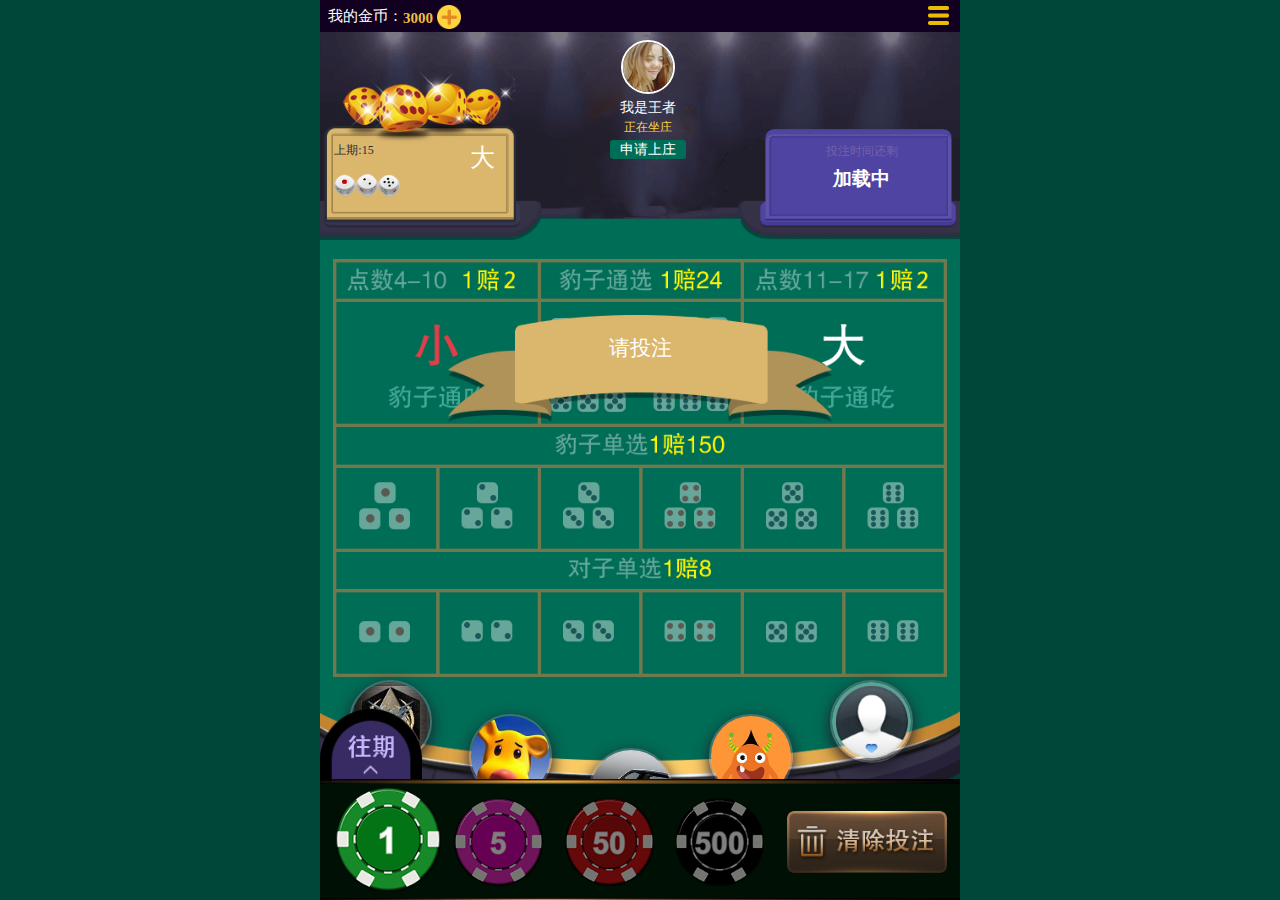
==== commit 5d92c9b6: "jiang su kuai san" ====
--- a/index-new.html
+++ b/index-new.html
@@ -68,9 +68,9 @@
 		<div class="peach">
 			<div style="font-size: .5rem; text-align: center;">
 				<img src="img/usericon.jpg" style="border: .15rem #fff solid; display: inline-block; margin-bottom: 3px; border-radius: 50%;"  width="50px">
-				<h1 style="color: #fff; font-size: .8rem; margin-bottom: .2rem;">我是王者</h1>
-				<h2 style="color: #fff; font-size: .5rem; color: #ffd43f;">正在坐庄</h2>
-				<p style="margin-top: .7rem;"><a style="color: #fff; background:#006d57; border-radius: 3px; padding: 6px 12px 8px;">申请上庄</a></p>
+				<h1 style="color: #fff; font-size: 14px; margin-bottom: 2px;">我是王者</h1>
+				<h2 style="color: #fff; font-size: 12px; color: #ffd43f;">正在坐庄</h2>
+				<p style="margin-top: 5px;"><a style="color: #fff; font-size: 14px; background:#006d57; border-radius: 3px; padding: 2px 10px 2px;">申请上庄</a></p>
 			</div>
 		</div>
 		
--- a/css/base.css
+++ b/css/base.css
@@ -388,11 +388,9 @@
 }
 .past_content_all{
 	position:relative;
-	height:156px;
+	height:160px;
 	width: 100%;
-	overflow:hidden;
 	overflow-x: scroll;
-	/* box-sizing:border-box; */
 }
 .past_content .past_down{
 	position:absolute;
@@ -401,7 +399,7 @@
 	left:0;
 }
 .past_content .past_left{
-	width:10%;
+	width:40px;
 	display:block;
 	line-height:1.1rem;
 	margin-top:3rem;
@@ -633,11 +631,11 @@
 		text-align:center;
 	}
 	.past_content .load_more, .record_content .load_more{
-		background:#221e2c;
 		border:none;
 		color:#9a8dc3;
 		text-decoration: none;
 		outline: none;
+		font-size: 13px;
 	}
 	.record_content .load_more1{
 
@@ -1129,7 +1127,7 @@
 p.dice_item img { width: 32px; float: left; margin-right: 3px;}
 p.dice2 {position: absolute; bottom: 54px; left: 38px;}
 p.dice2 img { width: 32px; float: left; margin-right: 4px;}
-.boxt { position: absolute; bottom: 300px;}
+.boxt { position: absolute; left: 0; bottom: 300px;}
 .move { animation:lrMove linear 0.3s infinite; -webkit-animation:lrMove linear 0.3s infinite; -moz-animation:lrMove linear 0.3s infinite;  -o-animation:lrMove linear 0.3s infinite;}
 .tosmall {z-index: 9999; animation:movesmall 1.5s linear forwards; -webkit-animation:movesmall 1.5s linear forwards;}
 
@@ -1177,5 +1175,5 @@
 100% {-o-transform:rotate(-30deg)}
 }
 
-.reward { z-index: 8888; display: none; position: absolute; left: 50%; top: 50%; margin-top: -120px; margin-left: -125px; width: 250px;}
-.reward img { width: 100%;}
+.reward { background: rgba(0,0,0,0.6); padding-top: 200px; box-sizing: border-box; z-index: 8888; display: none; position: absolute; left: 0; top: 0;  text-align: center; width:100%; height: 100%;}
+.reward img { width: 250px;}
